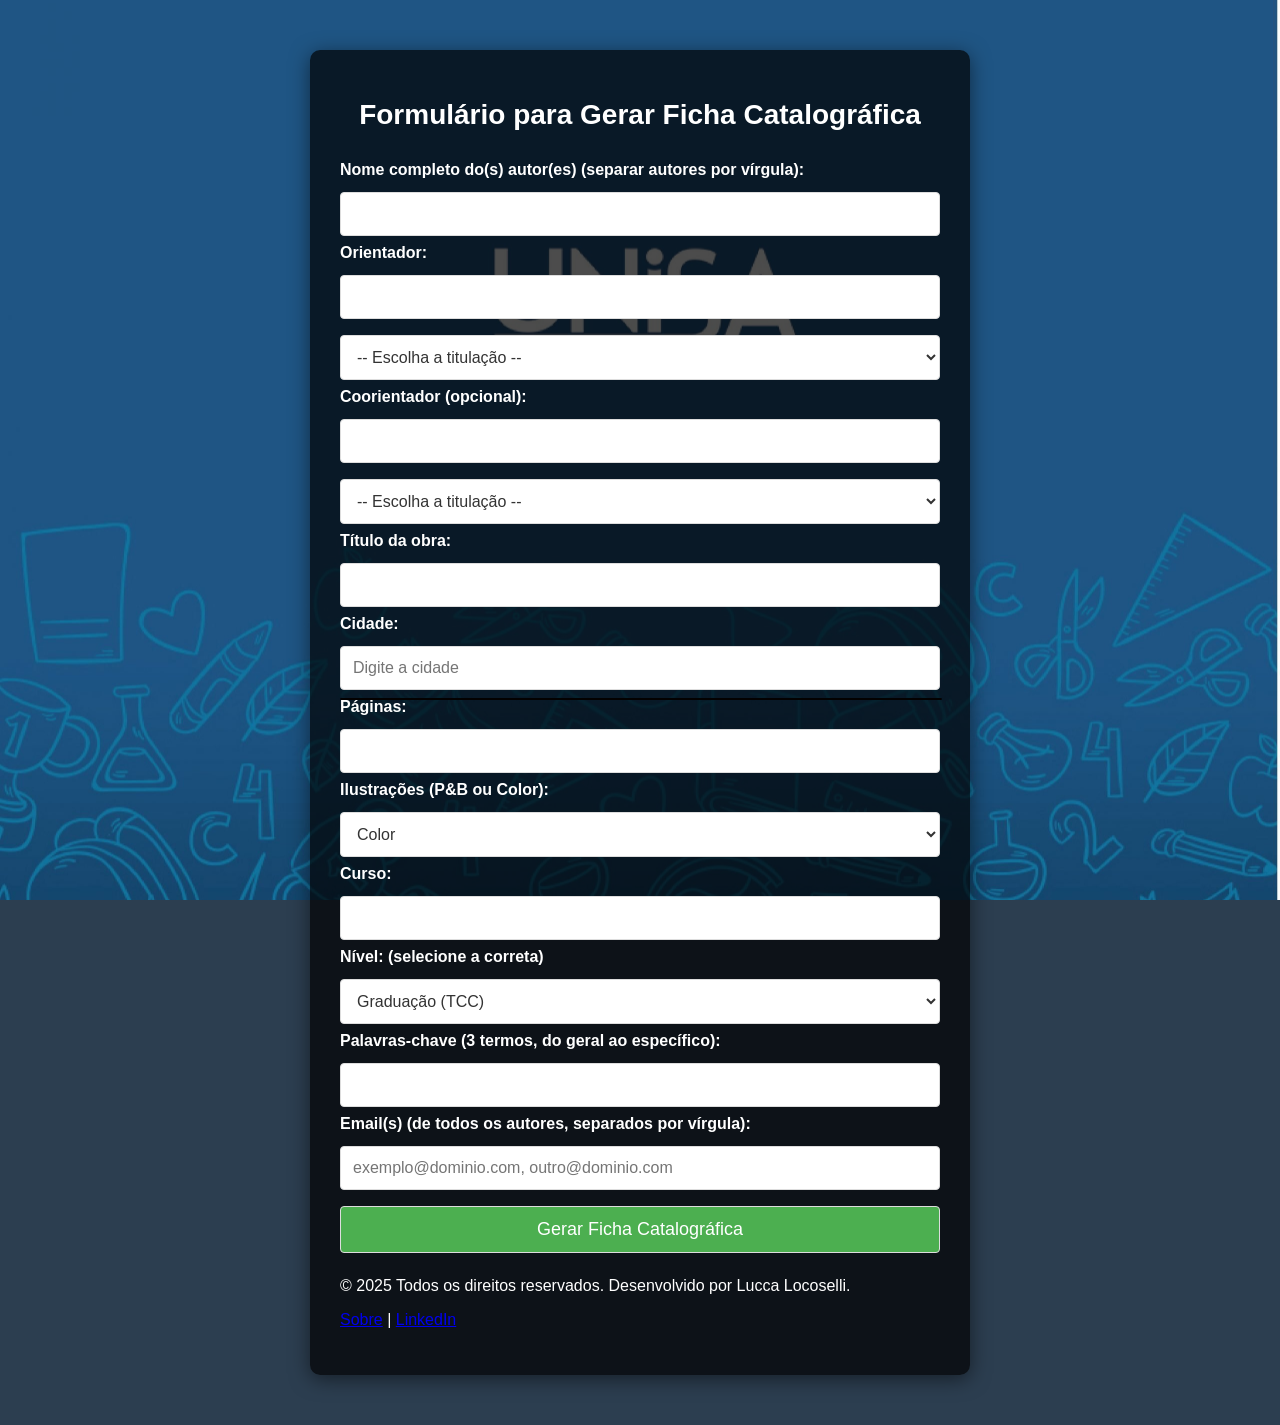
==== projeto fichas/code html/index.html @ 47193fe9 "Add files via upload" ====
<html lang=pt-BR>
    <head>
        <meta charset=UTF-8>
        <meta name=viewport content="width=device-width, initial-scale=1.0">
        <title>Gerar Ficha Catalográfica</title>
        <style>
            body {
                background-image: url('imagens/fotos.jpg');
                background-size: cover;
                background-position: center;
                background-attachment: fixed;
                color: #fff;
                font-family: Arial,sans-serif;
                margin: 0;
                padding: 0;
                background-color: #2c3e50
            }

            .container {
                max-width: 600px;
                margin: 50px auto;
                padding: 30px;
                background-color: rgba(0,0,0,0.7);
                border-radius: 10px;
                box-shadow: 0 4px 20px rgba(0,0,0,0.5)
            }

            h1 {
                text-align: center;
                color: #fff;
                margin-bottom: 30px;
                font-size: 28px
            }

            label {
                color: #fff;
                font-weight: bold;
                margin-bottom: 5px;
                display: block
            }

            input,select,textarea,button {
                width: 100%;
                padding: 12px;
                margin: 8px 0;
                border: 1px solid #ddd;
                border-radius: 4px;
                background-color: #fff;
                font-size: 16px;
                color: #333
            }

            button {
                background-color: #4caf50;
                color: white;
                font-size: 18px;
                cursor: pointer;
                transition: background-color .3s ease
            }

            button:hover {
                background-color: #45a049
            }

            textarea {
                height: 100px;
                resize: vertical
            }

            #cidade-container {
                position: relative
            }

            #cidade-list {
                max-height: 150px;
                overflow-y: auto;
                position: absolute;
                z-index: 10;
                background-color: #000;
                width: 100%;
                border: 1px solid #030101;
                border-radius: 4px
            }

            #cidade-list div {
                padding: 10px;
                cursor: pointer
            }

            #cidade-list div:hover {
                background-color: #f0f0f0
            }

            @media(max-width: 600px) {
                .container {
                    padding:20px
                }

                h1 {
                    font-size: 24px
                }

                input,select,textarea,button {
                    font-size: 14px
                }

                button {
                    font-size: 16px
                }
            }

            .loading-container {
                position: fixed;
                top: 00px;
                left: 0;
                width: 100%;
                height: 100%;
                display: flex;
                justify-content: center;
                align-items: center;
                background-color: rgba(0,0,0,0.8);
                z-index: 1000;
                color: #fff;
                font-family: Arial,sans-serif;
                font-size: 20px;
                flex-direction: column
            }

            .folha {
                position: absolute;
                width: 50px;
                height: 50px;
                background-color: #28a745;
                clip-path: polygon(50% 0,0% 100%,100% 100%);
                animation: folhaAnimada 3s ease-in-out infinite
            }

            @keyframes folhaAnimada {
                0% {
                    transform: translateX(0) translateY(0) rotate(0deg)
                }

                50% {
                    transform: translateX(200px) translateY(-200px) rotate(180deg)
                }

                100% {
                    transform: translateX(0) translateY(0) rotate(360deg)
                }
            }

            .progress-bar {
                width: 30%;
                height: 20px;
                background-color: #ddd;
                margin-top: 20px;
                border-radius: 10px;
                overflow: hidden;
                position: relative
            }

            .progress-bar span {
                display: block;
                height: 100%;
                background-color: #4caf50;
                width: 0;
                border-radius: 10px;
                position: absolute;
                top: 0;
                left: 0;
                transition: width .1s ease-in-out
            }
        </style>
    </head>
    <body>

        <div class=container>
            <h1>Formulário para Gerar Ficha Catalográfica</h1>
            <form id=fichaForm>
                <label for=autores>Nome completo do(s) autor(es) (separar autores por vírgula):</label>
                <input type=text id=autores required>
                <label for=orientador>Orientador:</label>
                <input type=text id=orientador required>
                <select name=orientador-titulacao id=orientador-titulacao>
                    <option value=" ">-- Escolha a titulação --</option>
                    <option value=Esp. >Especialista</option>
                    <option value=MBA. >Master in Business Administration (no Brasil ou no Exterior)</option>
                    <option value=Dra. >Doutora, com título nacional</option>
                    <option value=Dr. >Doutor, com título nacional</option>
                    <option value=Ma. >Mestra- Título concedido por instituição no Brasil. (Segundo ABL)</option>
                    <option value=Me. >Mestre- Título concedido por instituição no Brasil. (Segundo ABL)</option>
                    <option value=MSc. >Master of Science (Mestrado no Exterior)</option>
                </select>

                <label for=Coorientador>Coorientador (opcional):</label>
                <input type=text id=Coorientador>
                <select name=coorientador-titulacao id=coorientador-titulacao>
                    <option value=" ">-- Escolha a titulação --</option>
                    <option value=Esp. >Especialista</option>
                    <option value=MBA. >Master in Business Administration (no Brasil ou no Exterior)</option>
                    <option value=Dra. >Doutora, com título nacional</option>
                    <option value=Dr. >Doutor, com título nacional</option>
                    <option value=Ma. >Mestra- Título concedido por instituição no Brasil. (Segundo ABL)</option>
                    <option value=Me. >Mestre- Título concedido por instituição no Brasil. (Segundo ABL)</option>
                    <option value=MSc. >Master of Science (Mestrado no Exterior)</option>
                </select>
                
                <label for=titulo_obra>Título da obra:</label>
                <input type=text id=titulo_obra required>
                <label for=cidade>Cidade:</label>
                <div id=cidade-container>
                    <input type=text id=cidade onkeyup=filtrarCidades() placeholder="Digite a cidade">
                    <div id=cidade-list></div>
                </div>
                <label for=paginas>Páginas:</label>
                <input type=number id=paginas required>
                <label for=ilustracoes>Ilustrações (P&B ou Color):</label>
                <select id=ilustracoes required>
                    <option value=Color>Color</option>
                    <option value=P&B>P&B</option>
                </select>
                <label for=curso>Curso:</label>
                <input type=text id=curso required>
                <label for=nivel>Nível: (selecione a correta)</label>
                <select id=nivel required>
                    <option value="Graduação ">Graduação (TCC)</option>
                    <option value="Especialização ">Especialização (TCC)</option>
                    <option value="Mestrado (Dissertação)">Mestrado (Dissertação)</option>
                    <option value="Doutorado (Tese)">Doutorado (Tese)</option>
                </select>
                <label for=palavras_chave>Palavras-chave (3 termos, do geral ao específico):</label>
                <input type=text id=palavras_chave required>
                <label for=emails>Email(s) (de todos os autores, separados por vírgula):</label>
                <input type=text id=emails required placeholder="exemplo@dominio.com, outro@dominio.com">
                <button type=submit>Gerar Ficha Catalográfica</button>
            </form>

            <footer>
                <p>&copy; 2025 Todos os direitos reservados. Desenvolvido por Lucca Locoselli.</p>
                <p>
                  <a href="/sobre">Sobre</a> |
<a href="https://br.linkedin.com/in/lucca-fernandes-de-lima-locoselli-03b233214" target="_blank" rel="noopener noreferrer">LinkedIn</a>
                </p>
              </footer>



        </div>
        <div class=loading-container id=loadingScreen style=display:none>
            <div class=folha></div>
            <div class=progress-bar>
                <span id=progress></span>
            </div>
            Gerando Ficha Catalográfica...


        </div>
        <script>
            const cidades = ["São Paulo", "Rio de Janeiro", "Belo Horizonte", "Brasília", "Curitiba", "Porto Alegre", "Salvador", "Recife", "Fortaleza", "Manaus", "Natal", "Goiânia", "Cuiabá", "Campo Grande", "Maceió", "Aracaju", "Vitória", "Belém", "Florianópolis", "João Pessoa", "Santos", "Campinas", "Sorocaba", "São Luís", "Maringá", "Niterói", "Londrina", "Ribeirão Preto", "São Bernardo do Campo", "Diadema", "Itaquaquecetuba", "Ponta Grossa", "Canoas", "Blumenau", "Maceió", "Uberlândia", "Betim"];
            function filtrarCidades() {
                const input = document.getElementById('cidade').value.toLowerCase();
                const lista = document.getElementById('cidade-list');
                lista.innerHTML = '';
                const cidadesFiltradas = cidades.filter(cidade => cidade.toLowerCase().includes(input));
                cidadesFiltradas.forEach(cidade => {
                    const div = document.createElement('div');
                    div.textContent = cidade;
                    div.onclick = function() {
                        document.getElementById('cidade').value = cidade;
                        lista.innerHTML = '';
                    }
                    ;
                    lista.appendChild(div);
                }
                );
            }
            document.getElementById('fichaForm').addEventListener('submit', function(event) {
                event.preventDefault();
                const autores = document.getElementById('autores').value.split(',').map(nome => nome.trim());
                const orientador = document.getElementById('orientador').value;
                const orientadorTit = document.getElementById('orientador-titulacao').value;
                const Coorientador = document.getElementById('Coorientador').value;
                const coorientadorTit = document.getElementById('coorientador-titulacao').value;
                const orientadorComTitulacao = orientadorTit ? `${orientadorTit} ${orientador}` : orientador;
                const coorientadorComTitulacao = coorientadorTit ? `${coorientadorTit} ${Coorientador}` : Coorientador;
                const titulo_obra = document.getElementById('titulo_obra').value;
                const cidade = document.getElementById('cidade').value;
                const paginas = document.getElementById('paginas').value;
                const ilustracoes = document.getElementById('ilustracoes').value;
                const curso = document.getElementById('curso').value;
                const nivel = document.getElementById('nivel').value;
                const palavras_chave = document.getElementById('palavras_chave').value;
                const emails = document.getElementById('emails').value.split(',').map(email => email.trim());
                localStorage.setItem('autores', JSON.stringify(autores));
                localStorage.setItem('orientador', orientadorComTitulacao);
                localStorage.setItem('Coorientador', coorientadorComTitulacao);
                localStorage.setItem('titulo_obra', titulo_obra);
                localStorage.setItem('cidade', cidade);
                localStorage.setItem('paginas', paginas);
                localStorage.setItem('ilustracoes', ilustracoes);
                localStorage.setItem('curso', curso);
                localStorage.setItem('nivel', nivel);
                localStorage.setItem('palavras_chave', palavras_chave);
                localStorage.setItem('emails', JSON.stringify(emails));
                document.getElementById('loadingScreen').style.display = 'flex';
                let progress = 0;
                const interval = setInterval(function() {
                    progress += 2;
                    document.getElementById('progress').style.width = progress + '%';
                    if (progress >= 100) {
                        clearInterval(interval);
                        setTimeout(function() {
                            document.getElementById('loadingScreen').style.display = 'none';
                            window.location.href = 'ficha_resultado.html';
                        }, 1000);
                    }
                }, 100);
            });
        </script>
    </body>
</html>
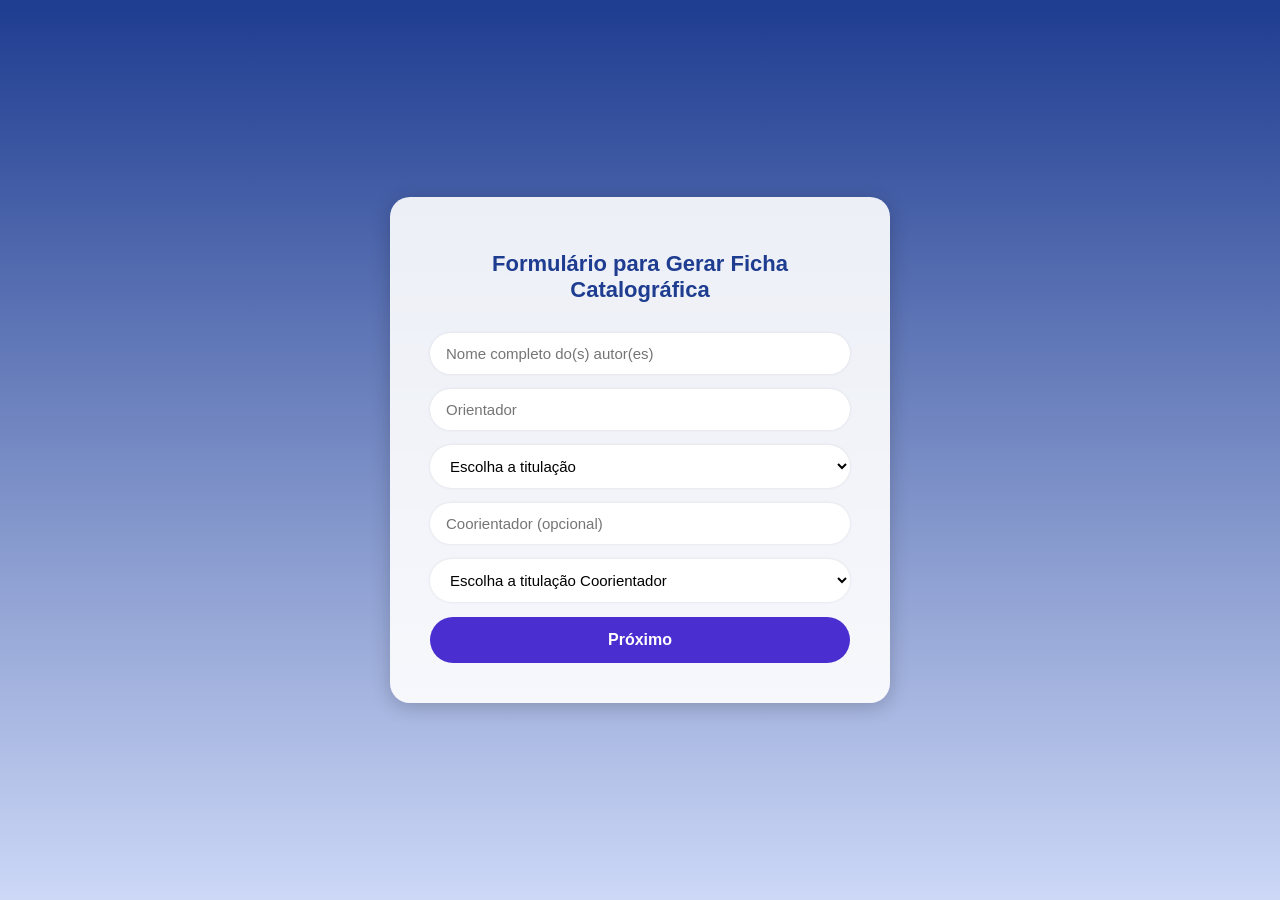
==== commit 4004e343: "Add files via upload" ====
--- a/projeto fichas/code html/index.html
+++ b/projeto fichas/code html/index.html
@@ -1,321 +1,131 @@
-<html lang=pt-BR>
-    <head>
-        <meta charset=UTF-8>
-        <meta name=viewport content="width=device-width, initial-scale=1.0">
-        <title>Gerar Ficha Catalográfica</title>
-        <style>
-            body {
-                background-image: url('imagens/fotos.jpg');
-                background-size: cover;
-                background-position: center;
-                background-attachment: fixed;
-                color: #fff;
-                font-family: Arial,sans-serif;
-                margin: 0;
-                padding: 0;
-                background-color: #2c3e50
-            }
+<!DOCTYPE html>
+<html lang="pt-BR">
+<head>
+<meta charset="UTF-8" />
+<meta name="viewport" content="width=device-width, initial-scale=1.0" />
+<title>Ficha Catalográfica - Dados Pessoais</title>
+<style>
+  body {
+    margin: 0;
+    font-family: "Poppins", Arial, sans-serif;
+    background: linear-gradient(to bottom, #1e3c90, #cdd8f7);
+    height: 100vh;
+    display: flex;
+    justify-content: center;
+    align-items: center;
+  }
 
-            .container {
-                max-width: 600px;
-                margin: 50px auto;
-                padding: 30px;
-                background-color: rgba(0,0,0,0.7);
-                border-radius: 10px;
-                box-shadow: 0 4px 20px rgba(0,0,0,0.5)
-            }
+  .container {
+    background: rgba(255, 255, 255, 0.9);
+    border-radius: 20px;
+    padding: 40px;
+    width: 100%;
+    max-width: 420px;
+    box-shadow: 0 4px 20px rgba(0, 0, 0, 0.2);
+  }
 
-            h1 {
-                text-align: center;
-                color: #fff;
-                margin-bottom: 30px;
-                font-size: 28px
-            }
+  h1 {
+    text-align: center;
+    font-size: 22px;
+    color: #1e3c90;
+    margin-bottom: 30px;
+  }
 
-            label {
-                color: #fff;
-                font-weight: bold;
-                margin-bottom: 5px;
-                display: block
-            }
+  form {
+    display: flex;
+    flex-direction: column;
+  }
 
-            input,select,textarea,button {
-                width: 100%;
-                padding: 12px;
-                margin: 8px 0;
-                border: 1px solid #ddd;
-                border-radius: 4px;
-                background-color: #fff;
-                font-size: 16px;
-                color: #333
-            }
+  input,
+  select {
+    padding: 12px 16px;
+    border: none;
+    border-radius: 50px;
+    background: #fff;
+    margin-bottom: 15px;
+    font-size: 15px;
+    box-shadow: 0 0 3px rgba(0, 0, 0, 0.1);
+    outline: none;
+  }
 
-            button {
-                background-color: #4caf50;
-                color: white;
-                font-size: 18px;
-                cursor: pointer;
-                transition: background-color .3s ease
-            }
+  input:focus,
+  select:focus {
+    box-shadow: 0 0 5px #4a6eff;
+  }
 
-            button:hover {
-                background-color: #45a049
-            }
+  button {
+    background-color: #4b2ecf;
+    color: #fff;
+    border: none;
+    padding: 14px;
+    border-radius: 50px;
+    cursor: pointer;
+    font-size: 16px;
+    font-weight: bold;
+    transition: background-color 0.3s;
+  }
 
-            textarea {
-                height: 100px;
-                resize: vertical
-            }
+  button:hover {
+    background-color: #3720a3;
+  }
 
-            #cidade-container {
-                position: relative
-            }
+  @media (max-width: 480px) {
+    .container {
+      padding: 25px;
+      width: 85%;
+    }
+  }
+</style>
+</head>
+<body>
+  <div class="container">
+    <h1>Formulário para Gerar Ficha Catalográfica</h1>
+    <form id="dadosPessoaisForm">
+      <input type="text" id="autores" placeholder="Nome completo do(s) autor(es)" required />
+      <input type="text" id="orientador" placeholder="Orientador" required />
 
-            #cidade-list {
-                max-height: 150px;
-                overflow-y: auto;
-                position: absolute;
-                z-index: 10;
-                background-color: #000;
-                width: 100%;
-                border: 1px solid #030101;
-                border-radius: 4px
-            }
+      <select id="orientador-titulacao">
+        <option value="">Escolha a titulação</option>
+        <option value="Esp.">Especialista</option>
+        <option value="MBA.">MBA</option>
+        <option value="Dr.">Dr.</option>
+        <option value="Dra.">Dra.</option>
+        <option value="Me.">Me.</option>
+        <option value="Ma.">Ma.</option>
+        <option value="MSc.">MSc.</option>
+      </select>
 
-            #cidade-list div {
-                padding: 10px;
-                cursor: pointer
-            }
+      <input type="text" id="Coorientador" placeholder="Coorientador (opcional)" />
 
-            #cidade-list div:hover {
-                background-color: #f0f0f0
-            }
+      <select id="coorientador-titulacao">
+        <option value="">Escolha a titulação Coorientador</option>
+        <option value="Esp.">Especialista</option>
+        <option value="MBA.">MBA</option>
+        <option value="Dr.">Dr.</option>
+        <option value="Dra.">Dra.</option>
+        <option value="Me.">Me.</option>
+        <option value="Ma.">Ma.</option>
+        <option value="MSc.">MSc.</option>
+      </select>
 
-            @media(max-width: 600px) {
-                .container {
-                    padding:20px
-                }
+      <button type="submit">Próximo</button>
+    </form>
+  </div>
 
-                h1 {
-                    font-size: 24px
-                }
+<script>
+document.getElementById('dadosPessoaisForm').addEventListener('submit', function(e) {
+  e.preventDefault();
 
-                input,select,textarea,button {
-                    font-size: 14px
-                }
+  localStorage.setItem('autores', document.getElementById('autores').value);
+  localStorage.setItem('orientador', 
+    document.getElementById('orientador-titulacao').value + document.getElementById('orientador').value
+  );
+  localStorage.setItem('Coorientador', 
+    document.getElementById('coorientador-titulacao').value + document.getElementById('Coorientador').value
+  );
 
-                button {
-                    font-size: 16px
-                }
-            }
-
-            .loading-container {
-                position: fixed;
-                top: 00px;
-                left: 0;
-                width: 100%;
-                height: 100%;
-                display: flex;
-                justify-content: center;
-                align-items: center;
-                background-color: rgba(0,0,0,0.8);
-                z-index: 1000;
-                color: #fff;
-                font-family: Arial,sans-serif;
-                font-size: 20px;
-                flex-direction: column
-            }
-
-            .folha {
-                position: absolute;
-                width: 50px;
-                height: 50px;
-                background-color: #28a745;
-                clip-path: polygon(50% 0,0% 100%,100% 100%);
-                animation: folhaAnimada 3s ease-in-out infinite
-            }
-
-            @keyframes folhaAnimada {
-                0% {
-                    transform: translateX(0) translateY(0) rotate(0deg)
-                }
-
-                50% {
-                    transform: translateX(200px) translateY(-200px) rotate(180deg)
-                }
-
-                100% {
-                    transform: translateX(0) translateY(0) rotate(360deg)
-                }
-            }
-
-            .progress-bar {
-                width: 30%;
-                height: 20px;
-                background-color: #ddd;
-                margin-top: 20px;
-                border-radius: 10px;
-                overflow: hidden;
-                position: relative
-            }
-
-            .progress-bar span {
-                display: block;
-                height: 100%;
-                background-color: #4caf50;
-                width: 0;
-                border-radius: 10px;
-                position: absolute;
-                top: 0;
-                left: 0;
-                transition: width .1s ease-in-out
-            }
-        </style>
-    </head>
-    <body>
-
-        <div class=container>
-            <h1>Formulário para Gerar Ficha Catalográfica</h1>
-            <form id=fichaForm>
-                <label for=autores>Nome completo do(s) autor(es) (separar autores por vírgula):</label>
-                <input type=text id=autores required>
-                <label for=orientador>Orientador:</label>
-                <input type=text id=orientador required>
-                <select name=orientador-titulacao id=orientador-titulacao>
-                    <option value=" ">-- Escolha a titulação --</option>
-                    <option value=Esp. >Especialista</option>
-                    <option value=MBA. >Master in Business Administration (no Brasil ou no Exterior)</option>
-                    <option value=Dra. >Doutora, com título nacional</option>
-                    <option value=Dr. >Doutor, com título nacional</option>
-                    <option value=Ma. >Mestra- Título concedido por instituição no Brasil. (Segundo ABL)</option>
-                    <option value=Me. >Mestre- Título concedido por instituição no Brasil. (Segundo ABL)</option>
-                    <option value=MSc. >Master of Science (Mestrado no Exterior)</option>
-                </select>
-
-                <label for=Coorientador>Coorientador (opcional):</label>
-                <input type=text id=Coorientador>
-                <select name=coorientador-titulacao id=coorientador-titulacao>
-                    <option value=" ">-- Escolha a titulação --</option>
-                    <option value=Esp. >Especialista</option>
-                    <option value=MBA. >Master in Business Administration (no Brasil ou no Exterior)</option>
-                    <option value=Dra. >Doutora, com título nacional</option>
-                    <option value=Dr. >Doutor, com título nacional</option>
-                    <option value=Ma. >Mestra- Título concedido por instituição no Brasil. (Segundo ABL)</option>
-                    <option value=Me. >Mestre- Título concedido por instituição no Brasil. (Segundo ABL)</option>
-                    <option value=MSc. >Master of Science (Mestrado no Exterior)</option>
-                </select>
-                
-                <label for=titulo_obra>Título da obra:</label>
-                <input type=text id=titulo_obra required>
-                <label for=cidade>Cidade:</label>
-                <div id=cidade-container>
-                    <input type=text id=cidade onkeyup=filtrarCidades() placeholder="Digite a cidade">
-                    <div id=cidade-list></div>
-                </div>
-                <label for=paginas>Páginas:</label>
-                <input type=number id=paginas required>
-                <label for=ilustracoes>Ilustrações (P&B ou Color):</label>
-                <select id=ilustracoes required>
-                    <option value=Color>Color</option>
-                    <option value=P&B>P&B</option>
-                </select>
-                <label for=curso>Curso:</label>
-                <input type=text id=curso required>
-                <label for=nivel>Nível: (selecione a correta)</label>
-                <select id=nivel required>
-                    <option value="Graduação ">Graduação (TCC)</option>
-                    <option value="Especialização ">Especialização (TCC)</option>
-                    <option value="Mestrado (Dissertação)">Mestrado (Dissertação)</option>
-                    <option value="Doutorado (Tese)">Doutorado (Tese)</option>
-                </select>
-                <label for=palavras_chave>Palavras-chave (3 termos, do geral ao específico):</label>
-                <input type=text id=palavras_chave required>
-                <label for=emails>Email(s) (de todos os autores, separados por vírgula):</label>
-                <input type=text id=emails required placeholder="exemplo@dominio.com, outro@dominio.com">
-                <button type=submit>Gerar Ficha Catalográfica</button>
-            </form>
-
-            <footer>
-                <p>&copy; 2025 Todos os direitos reservados. Desenvolvido por Lucca Locoselli.</p>
-                <p>
-                  <a href="/sobre">Sobre</a> |
-<a href="https://br.linkedin.com/in/lucca-fernandes-de-lima-locoselli-03b233214" target="_blank" rel="noopener noreferrer">LinkedIn</a>
-                </p>
-              </footer>
-
-
-
-        </div>
-        <div class=loading-container id=loadingScreen style=display:none>
-            <div class=folha></div>
-            <div class=progress-bar>
-                <span id=progress></span>
-            </div>
-            Gerando Ficha Catalográfica...
-
-
-        </div>
-        <script>
-            const cidades = ["São Paulo", "Rio de Janeiro", "Belo Horizonte", "Brasília", "Curitiba", "Porto Alegre", "Salvador", "Recife", "Fortaleza", "Manaus", "Natal", "Goiânia", "Cuiabá", "Campo Grande", "Maceió", "Aracaju", "Vitória", "Belém", "Florianópolis", "João Pessoa", "Santos", "Campinas", "Sorocaba", "São Luís", "Maringá", "Niterói", "Londrina", "Ribeirão Preto", "São Bernardo do Campo", "Diadema", "Itaquaquecetuba", "Ponta Grossa", "Canoas", "Blumenau", "Maceió", "Uberlândia", "Betim"];
-            function filtrarCidades() {
-                const input = document.getElementById('cidade').value.toLowerCase();
-                const lista = document.getElementById('cidade-list');
-                lista.innerHTML = '';
-                const cidadesFiltradas = cidades.filter(cidade => cidade.toLowerCase().includes(input));
-                cidadesFiltradas.forEach(cidade => {
-                    const div = document.createElement('div');
-                    div.textContent = cidade;
-                    div.onclick = function() {
-                        document.getElementById('cidade').value = cidade;
-                        lista.innerHTML = '';
-                    }
-                    ;
-                    lista.appendChild(div);
-                }
-                );
-            }
-            document.getElementById('fichaForm').addEventListener('submit', function(event) {
-                event.preventDefault();
-                const autores = document.getElementById('autores').value.split(',').map(nome => nome.trim());
-                const orientador = document.getElementById('orientador').value;
-                const orientadorTit = document.getElementById('orientador-titulacao').value;
-                const Coorientador = document.getElementById('Coorientador').value;
-                const coorientadorTit = document.getElementById('coorientador-titulacao').value;
-                const orientadorComTitulacao = orientadorTit ? `${orientadorTit} ${orientador}` : orientador;
-                const coorientadorComTitulacao = coorientadorTit ? `${coorientadorTit} ${Coorientador}` : Coorientador;
-                const titulo_obra = document.getElementById('titulo_obra').value;
-                const cidade = document.getElementById('cidade').value;
-                const paginas = document.getElementById('paginas').value;
-                const ilustracoes = document.getElementById('ilustracoes').value;
-                const curso = document.getElementById('curso').value;
-                const nivel = document.getElementById('nivel').value;
-                const palavras_chave = document.getElementById('palavras_chave').value;
-                const emails = document.getElementById('emails').value.split(',').map(email => email.trim());
-                localStorage.setItem('autores', JSON.stringify(autores));
-                localStorage.setItem('orientador', orientadorComTitulacao);
-                localStorage.setItem('Coorientador', coorientadorComTitulacao);
-                localStorage.setItem('titulo_obra', titulo_obra);
-                localStorage.setItem('cidade', cidade);
-                localStorage.setItem('paginas', paginas);
-                localStorage.setItem('ilustracoes', ilustracoes);
-                localStorage.setItem('curso', curso);
-                localStorage.setItem('nivel', nivel);
-                localStorage.setItem('palavras_chave', palavras_chave);
-                localStorage.setItem('emails', JSON.stringify(emails));
-                document.getElementById('loadingScreen').style.display = 'flex';
-                let progress = 0;
-                const interval = setInterval(function() {
-                    progress += 2;
-                    document.getElementById('progress').style.width = progress + '%';
-                    if (progress >= 100) {
-                        clearInterval(interval);
-                        setTimeout(function() {
-                            document.getElementById('loadingScreen').style.display = 'none';
-                            window.location.href = 'ficha_resultado.html';
-                        }, 1000);
-                    }
-                }, 100);
-            });
-        </script>
-    </body>
+  window.location.href = 'obra.html';
+});
+</script>
+</body>
 </html>
